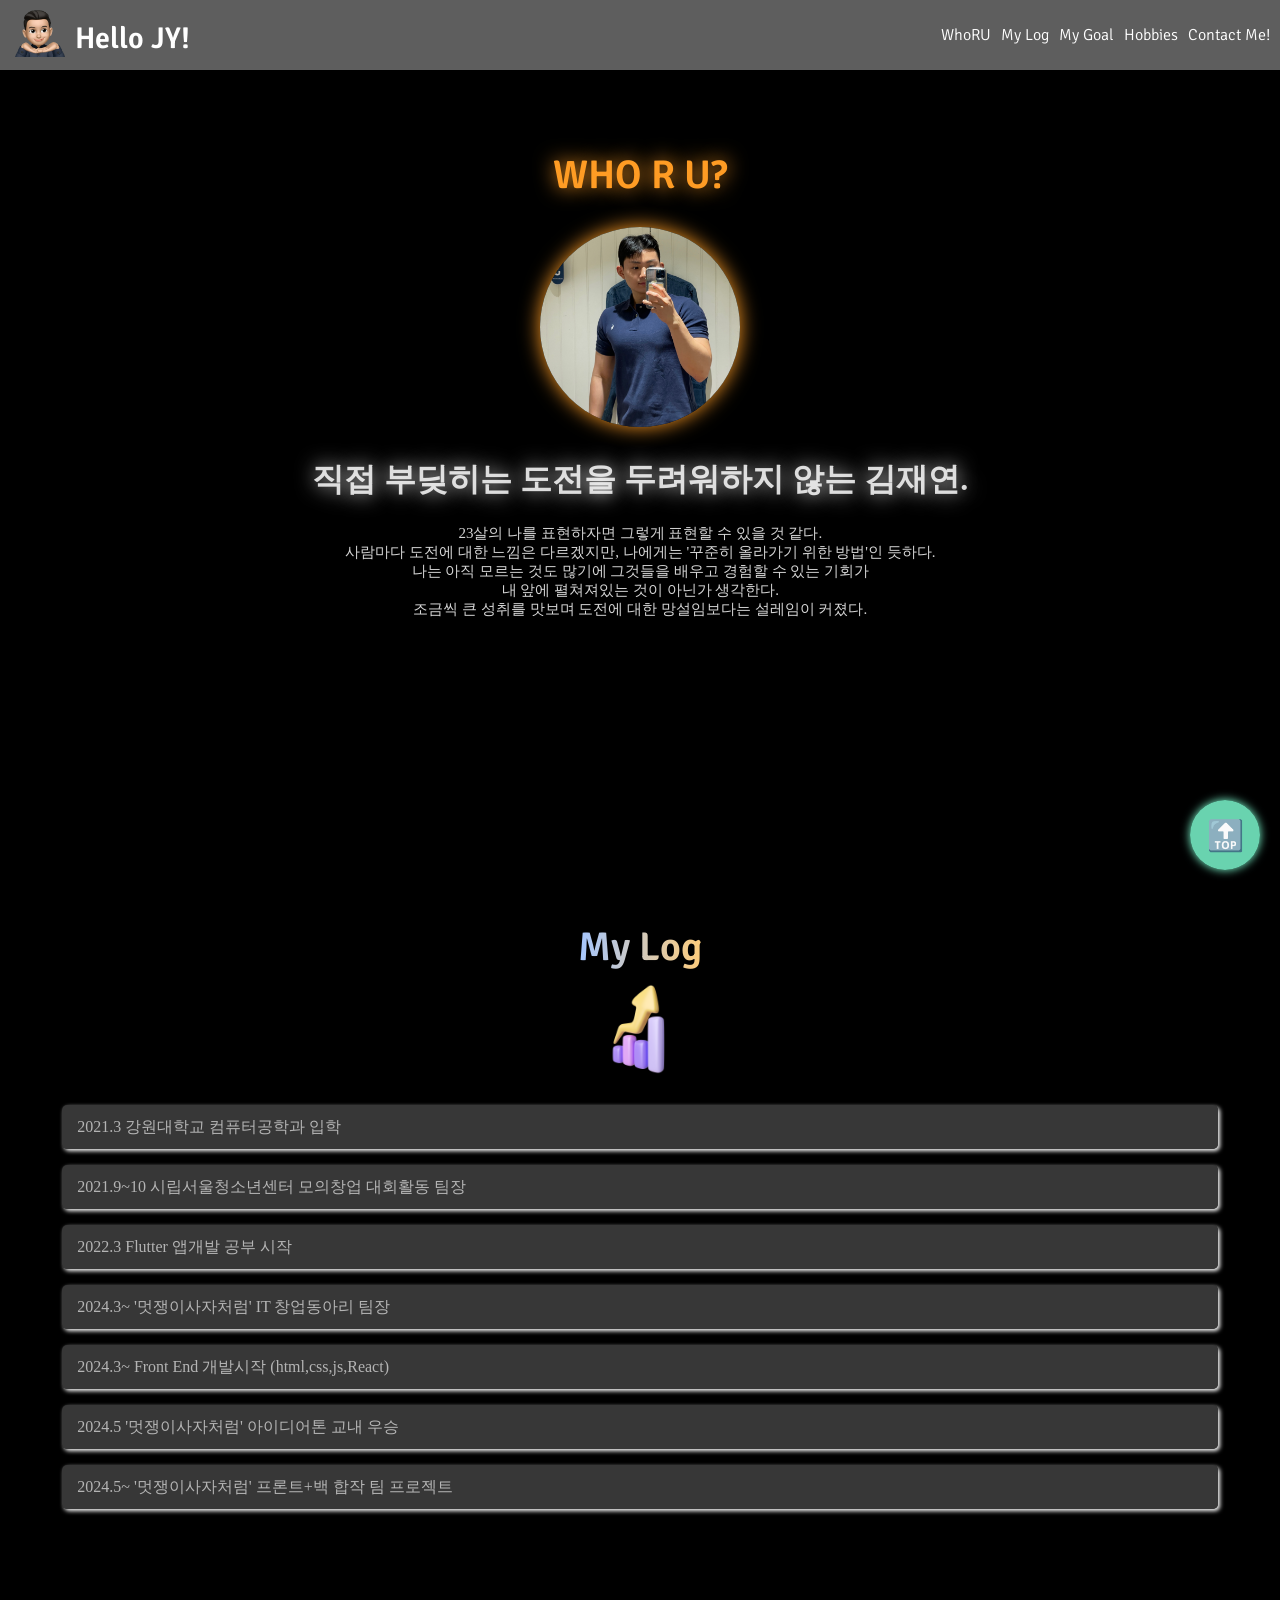
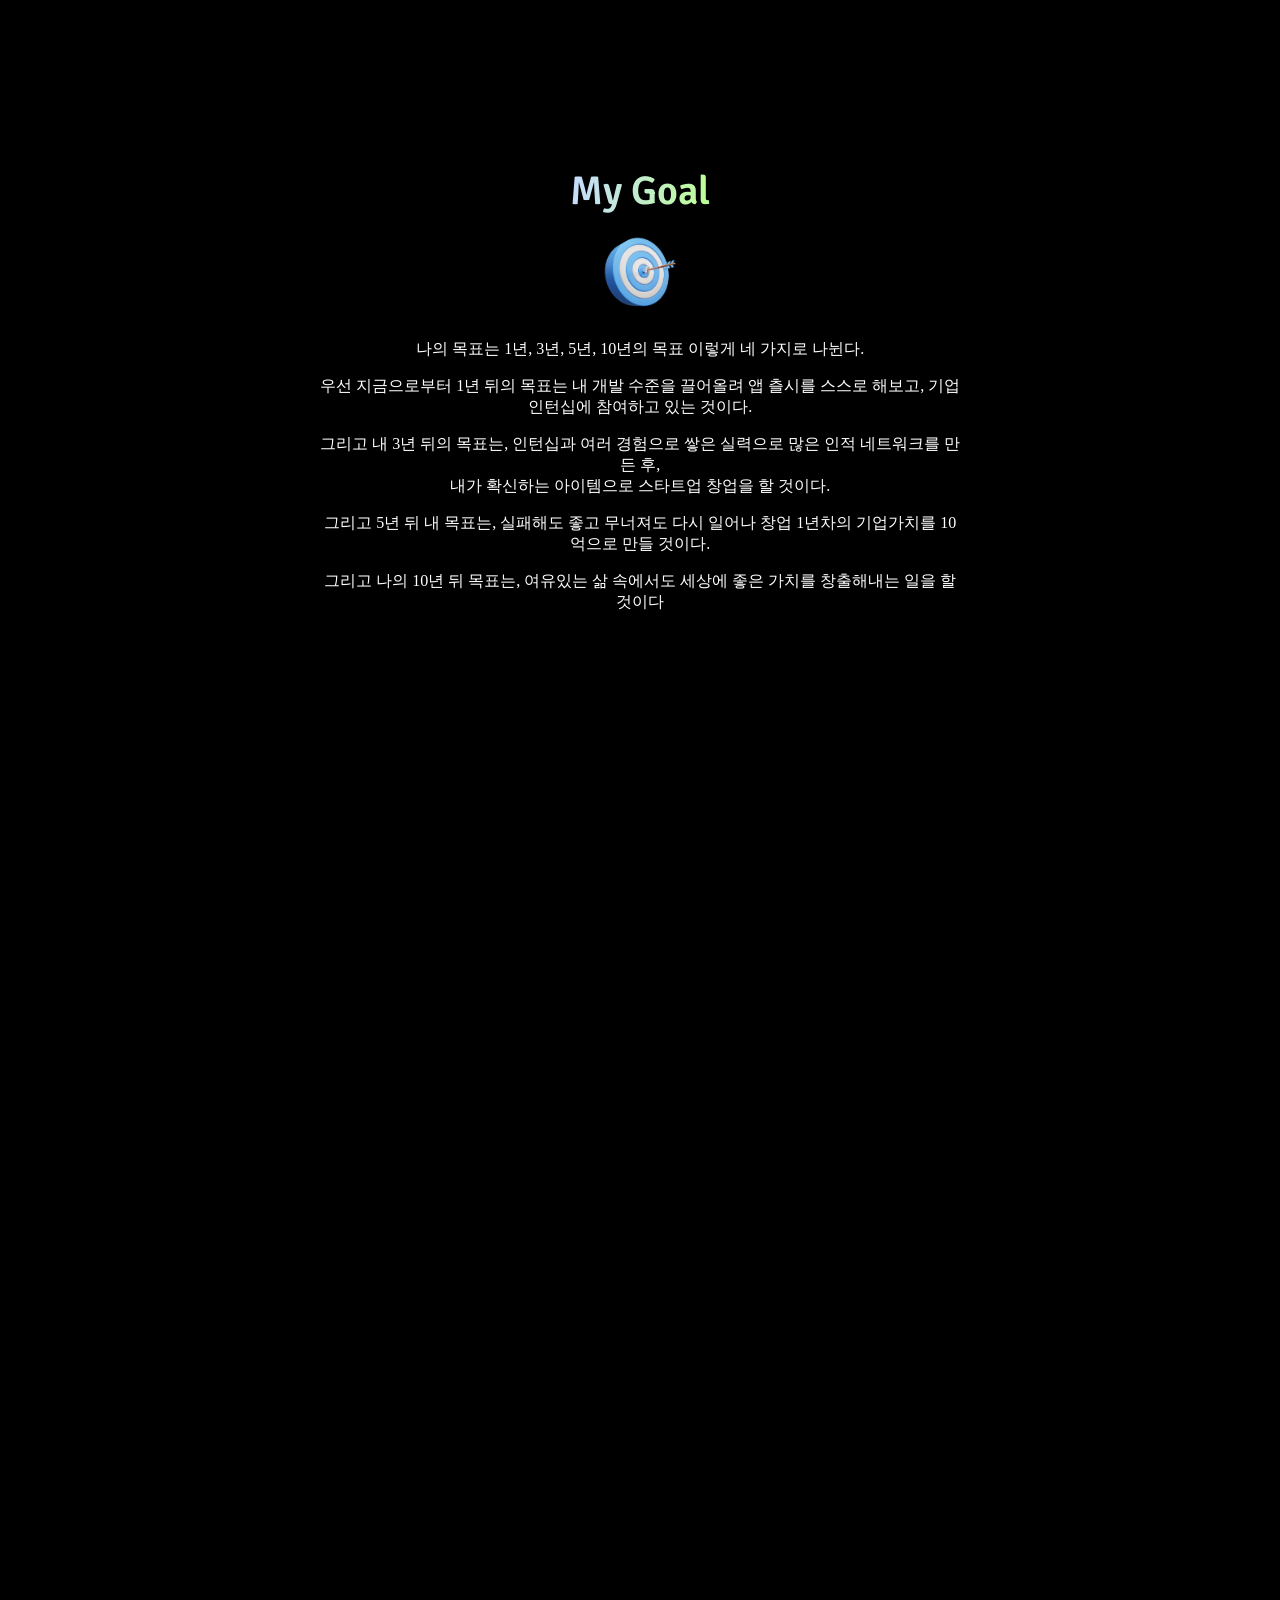
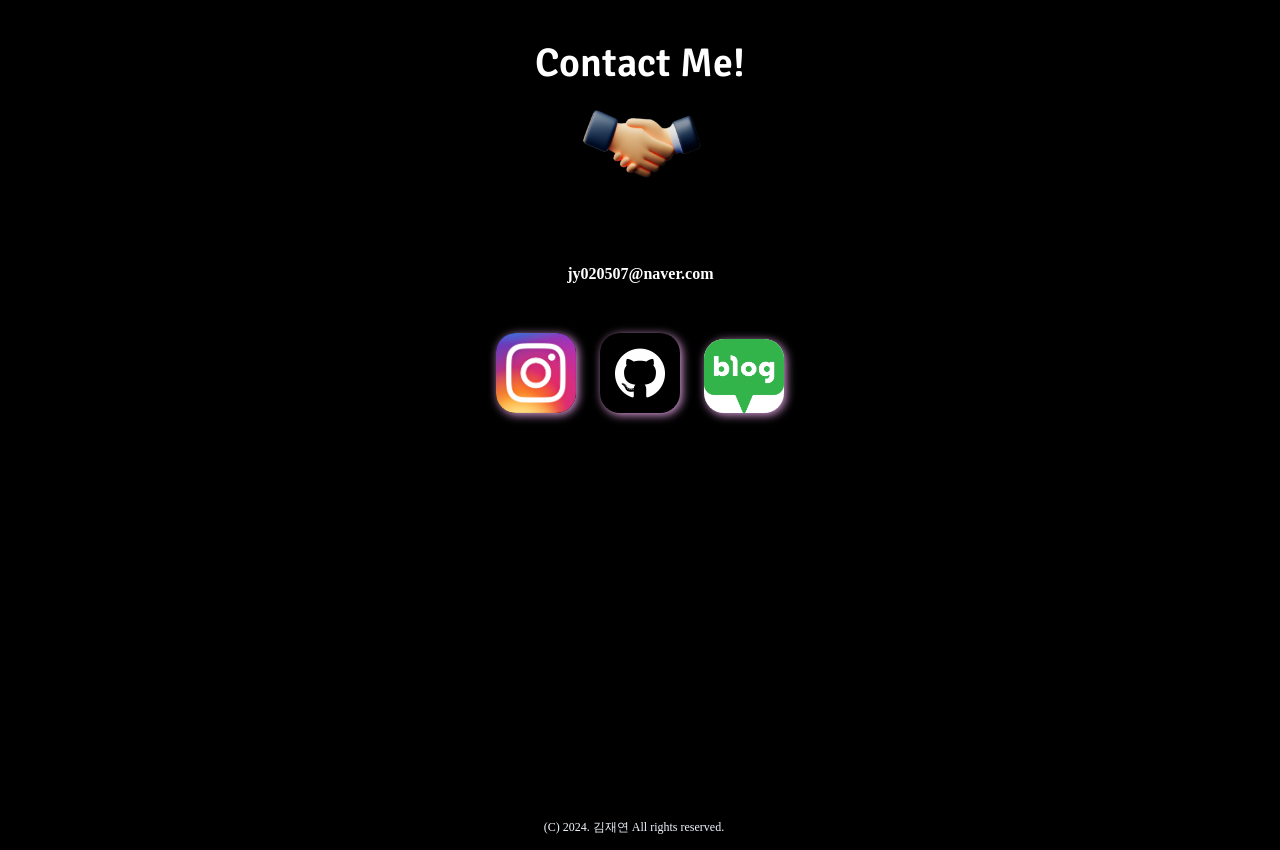
==== index.html @ f03ed78f "[Docs] #2 -이 파일을 감싸던 파일 밖으로 빼냄" ====
<!DOCTYPE html>
<html lang="en">

<head>
    <meta charset="UTF-8">
    <link rel="icon" href="assets/MyIcon.png" />
    <meta name="viewport" content="user-scalable=no, width=device-width, initial-scale=1.0">
    <title>Hello JY!</title>
    <link rel="stylesheet" href="style.css">
    <script src="https://code.jquery.com/jquery-3.7.1.js"
        integrity="sha256-eKhayi8LEQwp4NKxN+CfCh+3qOVUtJn3QNZ0TciWLP4=" crossorigin="anonymous"></script>
    <script src="https://kit.fontawesome.com/31122b6516.js" crossorigin="anonymous"></script>
</head>

<body>
    <header id="header">
        <img id="myIcon" src="assets/MyIcon.png" alt="no image!">
        <h1 id="title">Hello JY!</h1>
        <div id="link_div">
            <a id="WhoRU_link" href="#WhoRU">WhoRU</a>
            <a id="MyLog_link" href="#MyLog">My Log</a>
            <a id="MyGoal_link" href="#MyGoal">My Goal</a>
            <a id="Hobbies_link" href="#Hobbies">Hobbies</a>
            <a id="ContactMe_link" href="#ContactMe">Contact Me!</a>
        </div>
        <div id="menu_btn">
            <i id="menu_bar" class="fa-solid fa-bars fa-lg"></i>
        </div>
            

    </header>
    <div id="mid">

        <div id="WhoRU">
            <h1 id="WhoRU_title">WHO R U?</h1>
            <img id="WhoRU_img" src="assets/WhoRU_img.jpg" alt="no image!">
            <div id="WhoRu_contents_div">
                <h1 id="WhoRu_contents_title">직접 부딪히는 도전을 두려워하지 않는 김재연.</h1>
                <p>23살의 나를 표현하자면 그렇게 표현할 수 있을 것 같다.<br> 사람마다 도전에 대한 느낌은 다르겠지만, 나에게는 '꾸준히 올라가기 위한 방법'인 듯하다.<br> 나는 아직 모르는
                    것도 많기에 그것들을 배우고 경험할 수 있는 기회가<br> 내 앞에 펼쳐져있는 것이 아닌가 생각한다.<br> 조금씩 큰 성취를 맛보며 도전에 대한 망설임보다는 설레임이 커졌다.
                </p>

            </div>
        </div>

        <div id="MyLog">
            <h1 id="MyLog_title">My Log</h1>
            <img id="MyLog_img" src="assets/growth.png" alt="no image!">
            <div id="MyLog_contents_div">
                <p>2021.3 강원대학교 컴퓨터공학과 입학</p>
                <p>2021.9~10 시립서울청소년센터 모의창업 대회활동 팀장</p>
                <p>2022.3 Flutter 앱개발 공부 시작</p>
                <p>2024.3~ '멋쟁이사자처럼' IT 창업동아리 팀장</p>
                <p>2024.3~ Front End 개발시작 (html,css,js,React)</p>
                <p>2024.5 '멋쟁이사자처럼' 아이디어톤 교내 우승</p>
                <p>2024.5~ '멋쟁이사자처럼' 프론트+백 합작 팀 프로젝트 </p>
            </div>
        </div>

        <div id="MyGoal">
            <div id="MyGoal_box">
                <h1 id="MyGoal_title">My Goal</h1>
                <img id="MyGoal_img" src="assets/goal.webp" alt="no image!">
                <div id="MyGoal_contents_div">
                    <p>나의 목표는 1년, 3년, 5년, 10년의 목표 이렇게 네 가지로 나뉜다.</p>
                    <p>우선 지금으로부터 1년 뒤의 목표는 내 개발 수준을 끌어올려 앱 츨시를 스스로 해보고, 기업 인턴십에 참여하고 있는 것이다.</p>
                    <p>그리고 내 3년 뒤의 목표는, 인턴십과 여러 경험으로 쌓은 실력으로 많은 인적 네트워크를 만든 후,
                        <br>내가 확신하는 아이템으로 스타트업 창업을 할 것이다.
                    </p>
                    <p>그리고 5년 뒤 내 목표는, 실패해도 좋고 무너져도 다시 일어나 창업 1년차의 기업가치를 10억으로 만들 것이다. </p>
                    <p>그리고 나의 10년 뒤 목표는, 여유있는 삶 속에서도 세상에 좋은 가치를 창출해내는 일을 할 것이다 </p>
                </div>
            </div>

        </div>

        <div id="Hobbies">
            <h1 id="Hobbies_title">Hobbies</h1>
                <div id="Hobbies_contents_div">
                    <div class="slide">
                        <img src="assets/Hobbies/P1045565 2.JPG" alt="Image 1">
                    </div>
                    <div class="slide">
                        <img src="assets/Hobbies/P1055769 2.JPG" alt="Image 2">
                    </div>
                    <div class="slide">
                        <img src="assets/Hobbies/P1055851.JPG" alt="Image 3">
                    </div>
                    <div class="slide">
                        <video src="assets/Hobbies/IMG_5760.mov" autoplay loop muted ></video>
                    </div>
                    <div class="slide">
                        <video src="assets/Hobbies/IMG_5763.mov" autoplay loop muted></video>
                    </div>
                    <div class="slide">
                        <video src="assets/Hobbies/IMG_5876.mov" autoplay loop muted></video>
                    </div>
                    <div class="slide">
                        <video src="assets/Hobbies/IMG_6308.mov" autoplay loop muted></video>
                    </div>
                    <div class="slide">
                        <img src="assets/Hobbies/P1012045.JPG" alt="Image 4">
                    </div>
                    <div class="slide">
                        <img src="assets/Hobbies/P1034518.JPG" alt="Image 5">
                    </div>
                    <div class="slide">
                        <img src="assets/Hobbies/P1034579.JPG" alt="Image 6">
                    </div>
                    <button class="prev" onclick="plusSlides(-1)"><</button>
                    <button class="next" onclick="plusSlides(1)">></button>
                </div>
            
        </div>

        <div id="ContactMe">
            <h1 id="ContactMe_title">Contact Me!</h1>
            
            
            <img id="ContactMe_img" src="assets/handshake.webp" alt="no image!">
            <a id="email" href="mailto:jy020507@naver.com">jy020507@naver.com</a>
            <div id="links_div">
                <a href="https://www.instagram.com/re_year0507/"><img src="assets/Hobbies/IMG_4242.PNG" alt="no image"></a>
                <a href="https://github.com/Kim-jaeyeon"><img src="assets/Hobbies/github-icon-9.png" alt="no image"></a>
                <a href="https://blog.naver.com/re_year0507"><img src="assets/Hobbies/naverBlogIcon.png" alt="no image"></a>
            </div>
        </div>
        <div id="home_btn">
            <p>🔝</p>
        </div>
    </div>
    <div id="bottom">
        

        <p id="copyright">(C) 2024. 김재연 All rights reserved.</p>
    </div>
    <script src="./script.js?ver=1"></script>
    <script src="./clock.js?ver=1"></script>
    <script src="./slide.js?ver=1"></script>
    <script src="./bar_animation.js?ver=1"></script>

</body>

</html>
---- style.css ----
@import url('https://fonts.googleapis.com/css2?family=Pacifico&display=swap');
@import url('https://fonts.googleapis.com/css2?family=Pacifico&family=Signika:wght@300..700&display=swap');
@import './phone.css';
@import './wide_screen.css';
@media screen and (min-width:540px) and (max-width:1920px){
    body{
        margin-right: 0%;
        height: auto;
        background-color: black;
    }
    header{
        position: fixed;
        z-index: 2;
        left: 0;
        top: 0;
        width: 100%;
        height: 70px;
        background-color:rgba(255, 255, 255, 0.37);
    }
     #menu_btn{
        display: none;
    }
    #link_div{
        display: flex;
        justify-content:center;
        align-items: center;
        float: right;
        width:350px;
        height: 100%;
       
    }
    #link_div a{
        color: white;
        font-family: "Signika", sans-serif;
        font-weight: 300;
        text-decoration: none;
        margin: 5px;
    }
    #link_div a:hover{
        color: rgb(255, 147, 24);
        transition: 0.2s ease-in-out;
    }
   
    #myIcon{
        position: relative;
        top: 10px;
        left: 15px;
        width: 50px;
        float: left;
    }
    #title{
        float: left;
        margin-left:25px ;
        font-family: "Signika", sans-serif;
        font-weight:600;
        font-size: 30px;
        color: white;
    }






    #mid{
        margin: -10px -10px;
        display: flex;
        justify-content: center;
        align-items: center;
        flex-direction: column;
        width: 101%;
        height: 80%;
        background-color: black;
    }
    #WhoRU,#MyLog,#MyGoal,#Hobbies,#ContactMe{
        
        margin-top: 72px;
        width: 100%;
        height: 700px;
        background-color: black;
        display: flex;
        align-items: center;
        flex-direction: column;
    }
    #WhoRU_title,#MyLog_title,#MyGoal_title,#Hobbies_title,#ContactMe_title{
        font-family: "Signika", sans-serif;
        font-weight:600;
        font-size: 40px;
        margin-top: 80px;
    }
    #WhoRU{
        
        background-image: url("assets/P1011864.jpg");
        background-size: cover;
        background-color: rgba(0, 0, 0, 0.365);
        
    } 
    #WhoRU_title{

        color: rgb(255, 156, 36);
        text-shadow: 0px 0px 20px;
    }
    #WhoRU_img{
        width: 200px;
        border-radius: 50%;
        box-shadow: 0px 0px 20px rgb(255, 156, 36);
    }
    #WhoRu_contents_div{
        text-align: center;
        padding-top: 10px;
        display: flex;
        align-items: center;
        flex-direction: column;
        width: 90%;
        height: auto;
        color: rgba(255, 255, 255, 0.836);
    }
    #WhoRu_contents_div p{
        margin-top: 0px;
        font-size: 15px;
     
    }
    #WhoRu_contents_title{
        text-shadow: 0px 0px 20px;
    }





    #MyLog{
        background-image: url("assets/shibuya.JPG");
        background-size: cover;
        background-repeat: no-repeat;
        background-color: black;
    }
    #MyLog_title{
        background: linear-gradient(to right, #a4c6ff, #fecc7b); 
        -webkit-background-clip: text; 
        -webkit-text-fill-color: transparent; 
    }
    #MyLog_img{
        margin-top: -20px;
        width: 100px;
    }
    #MyLog_contents_div{
        margin-top: 10px;
        width: 90%;
        height: 100%;
        
    }
    #MyLog_contents_div p {
    
        padding: 10px 15px; 
        font-size: 16px; 
        line-height: 1.5; 
        background-color: #525252ac; 
        color: rgb(180, 180, 180);
        border-radius: 5px; 
        box-shadow: 2px 2px 4px rgb(255, 255, 255);
        margin-bottom: 10px; 
        transition: background-color 0.3s ease; 
    }
    
    #MyLog_contents_div p:hover {
        color: white;
        background-color: #868686; 
    }
    #MyLog_contents_div p:active {
        padding: 7px 12px;
        color: white;
        background-color: #868686; 
        transition:0.2s ease-in-out;
    }
    





    #MyGoal{
        background-image: url("assets/busan.JPG");
        background-size:cover;
        background-repeat: no-repeat;
        background-color: black;
    }
    #MyGoal_box{
        margin-top: 72px;
        width: 50%;
        height: 650px;
        background-color: rgba(0, 0, 0, 0.277);
        border-radius: 30px;
        display: flex;
        align-items: center;
        flex-direction: column;
    }
    #MyGoal_title{
        background: linear-gradient(to right, #c6dbff, #bdff96); 
        -webkit-background-clip: text; 
        -webkit-text-fill-color: transparent; 
    }
    #MyGoal_contents_div{
        text-align: center;
        color: white;
    }
    #MyGoal_img{
        margin-top: -20px;
        width: 100px;
    }






    

#Hobbies_title{
    color: white;
}
#Hobbies_contents_div {
    position: relative;
    width: 50%;
    height: 40vh;
    margin: auto;
    
    padding-bottom: 20px;
    overflow: hidden;
    display: flex;
    justify-content: center;
    align-items: center;
    
}

.slide {
    position: absolute;
    width: 70%;
    transition: transform 1s ease, opacity 1s ease;
    opacity: 0;
    z-index: 0;
}

.slide img , .slide video{
    width: 100%;
    transition: transform 0.5s ease;
}

.prev, .next {
    display: flex;
    justify-content: center;
    align-items: center;
    cursor: pointer;
    position: absolute;
    bottom: 0;
    border-radius: 50%;
    width: 30px;
    height: 30px;
    padding: 16px;
    background-color: rgba(255, 255, 255, 0.418);
    color:white;
    font-weight: bold;
    font-size: 20px;
    transition: 0.6s ease;
    border:  none;
    user-select: none;
    z-index: 1;
}
.prev{
    left: 0;
}

.next {
    right: 0;
}

.prev:hover, .next:hover {
    background-color: rgba(203, 203, 203, 0.8);
}


.fade {
    opacity: 1;
}








    #ContactMe_title{
        color: white;
    }
    #ContactMe > a{
        color: white;
        text-decoration: none;
        margin-bottom: 50px;
        font-weight: bold;
    }
    #ContactMe_img{
        margin-top: -50px;
        width: 150px;
        margin-bottom: 50px;
    }
    #links_div img{
        margin: 0px 10px;
        border-radius: 20px;
        width:80px ;
        box-shadow: 2px 2px 10px plum;
        transition: 0.2s ease-in-out;
    }
    #links_div img:hover{
        width:85px;
        box-shadow: 2px 2px 20px plum;
    }
    #links_div img:active{
        width:75px;
        box-shadow: 2px 2px 20px plum;
    }
    #links_div a:nth-child(3) img{
        background-color: white;
    }
    #home_btn{
        z-index: 1;
        display: flex;
        justify-content: center;
        align-items: center;
        bottom: 30px;
        right: 20px;
        position: fixed;
        width: 70px;
        height: 70px;
        border-radius: 50%;
        box-shadow: 0px 0px 10px aquamarine;
        background-color: rgba(127, 255, 212, 0.828);
    }
    #home_btn:hover{
        width: 75px;
        height: 75px;
        transition: 0.2s ease-in-out;
    }
    #home_btn:active{
        width: 65px;
        height: 65px;
        transition: 0.2s ease-in-out;
    }
    #home_btn p{
        font-size: 30px;
    }

    







    #bottom{
        margin: -10px -10px;
        position: relative;
        display: flex;
        justify-content: center;
        z-index: -1;
        width: 100%;
        height: 200px;
        background-color:rgb(0, 0, 0);
    }
    
   
    
    #copyright{
        position: absolute;
        bottom: 0;
        font-size: 12px;
        color: aliceblue;
    }



    @keyframes fadein {
        from{
            opacity: 0;
        }
        to{
            opacity: 100;
        }
    }
    @keyframes fadeout {
        from{
            opacity: 100;
        }
        to{
            opacity: 0;
        }
    }
}
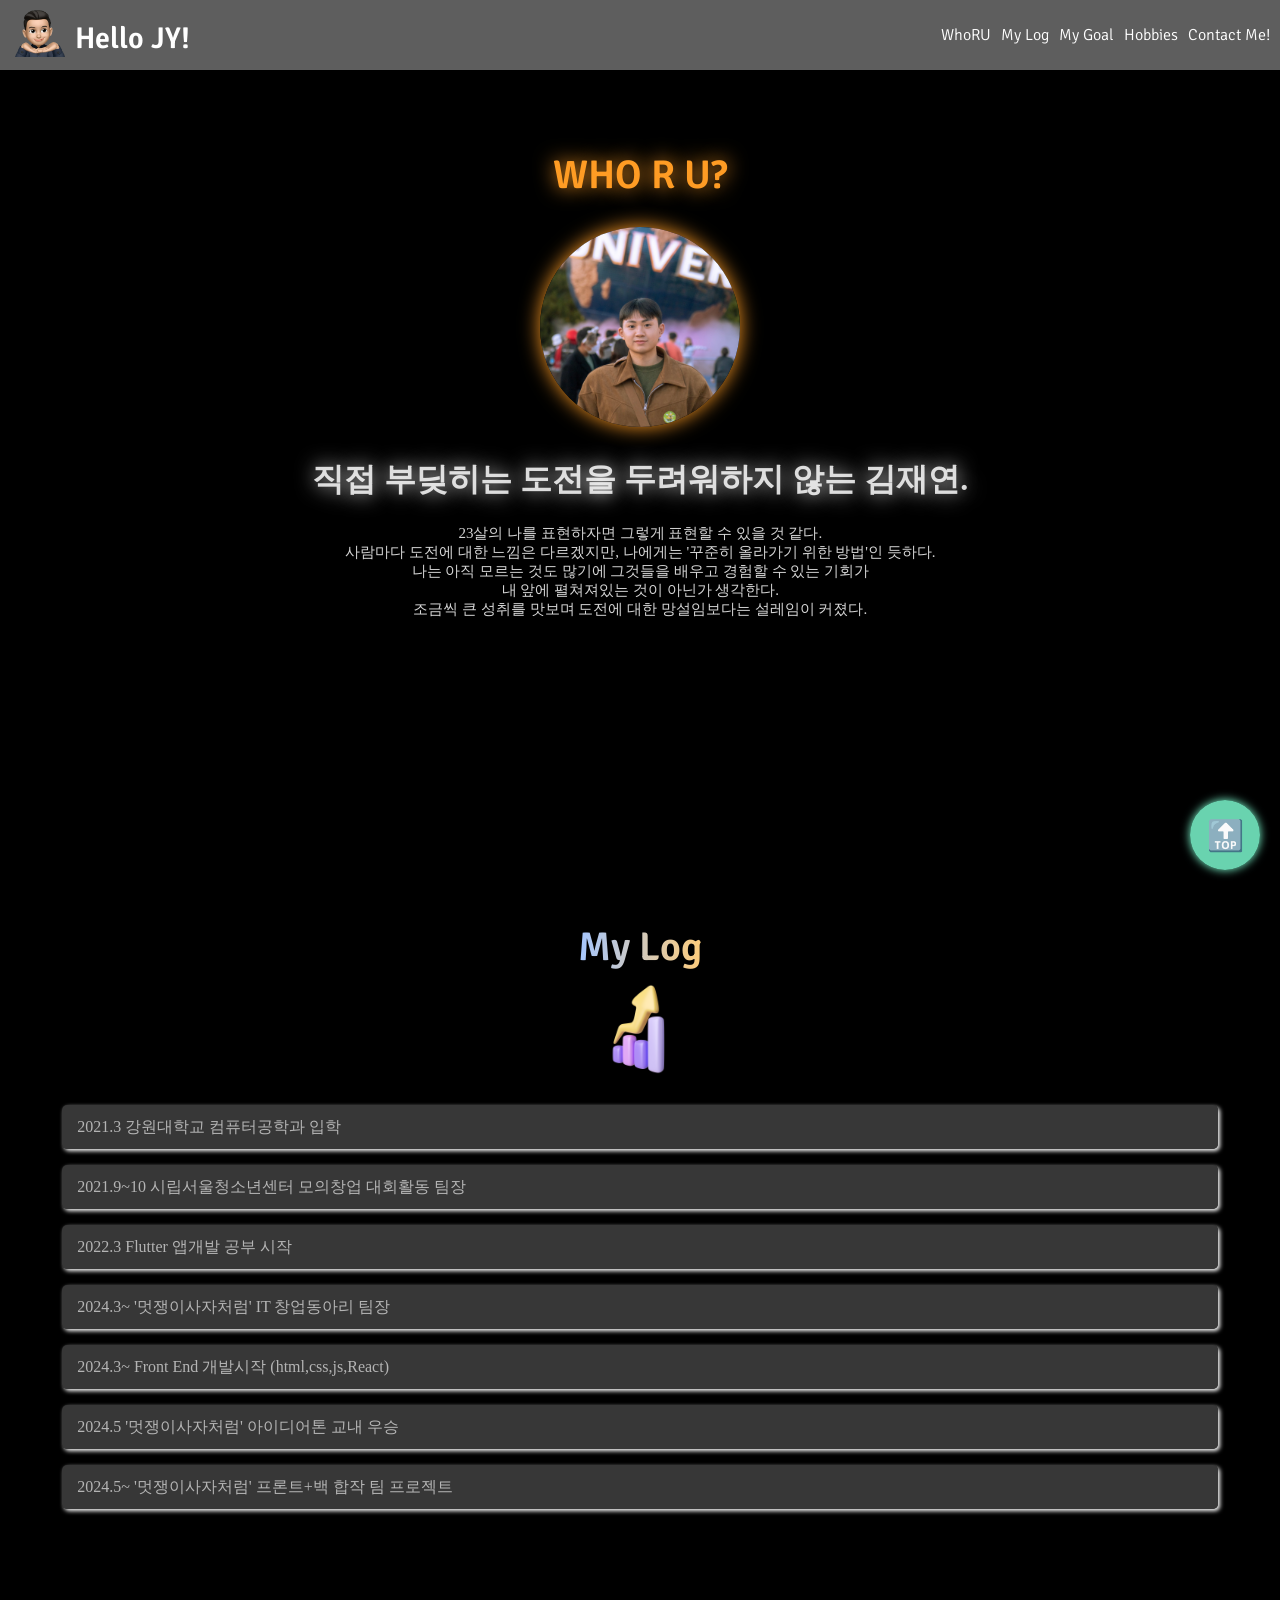
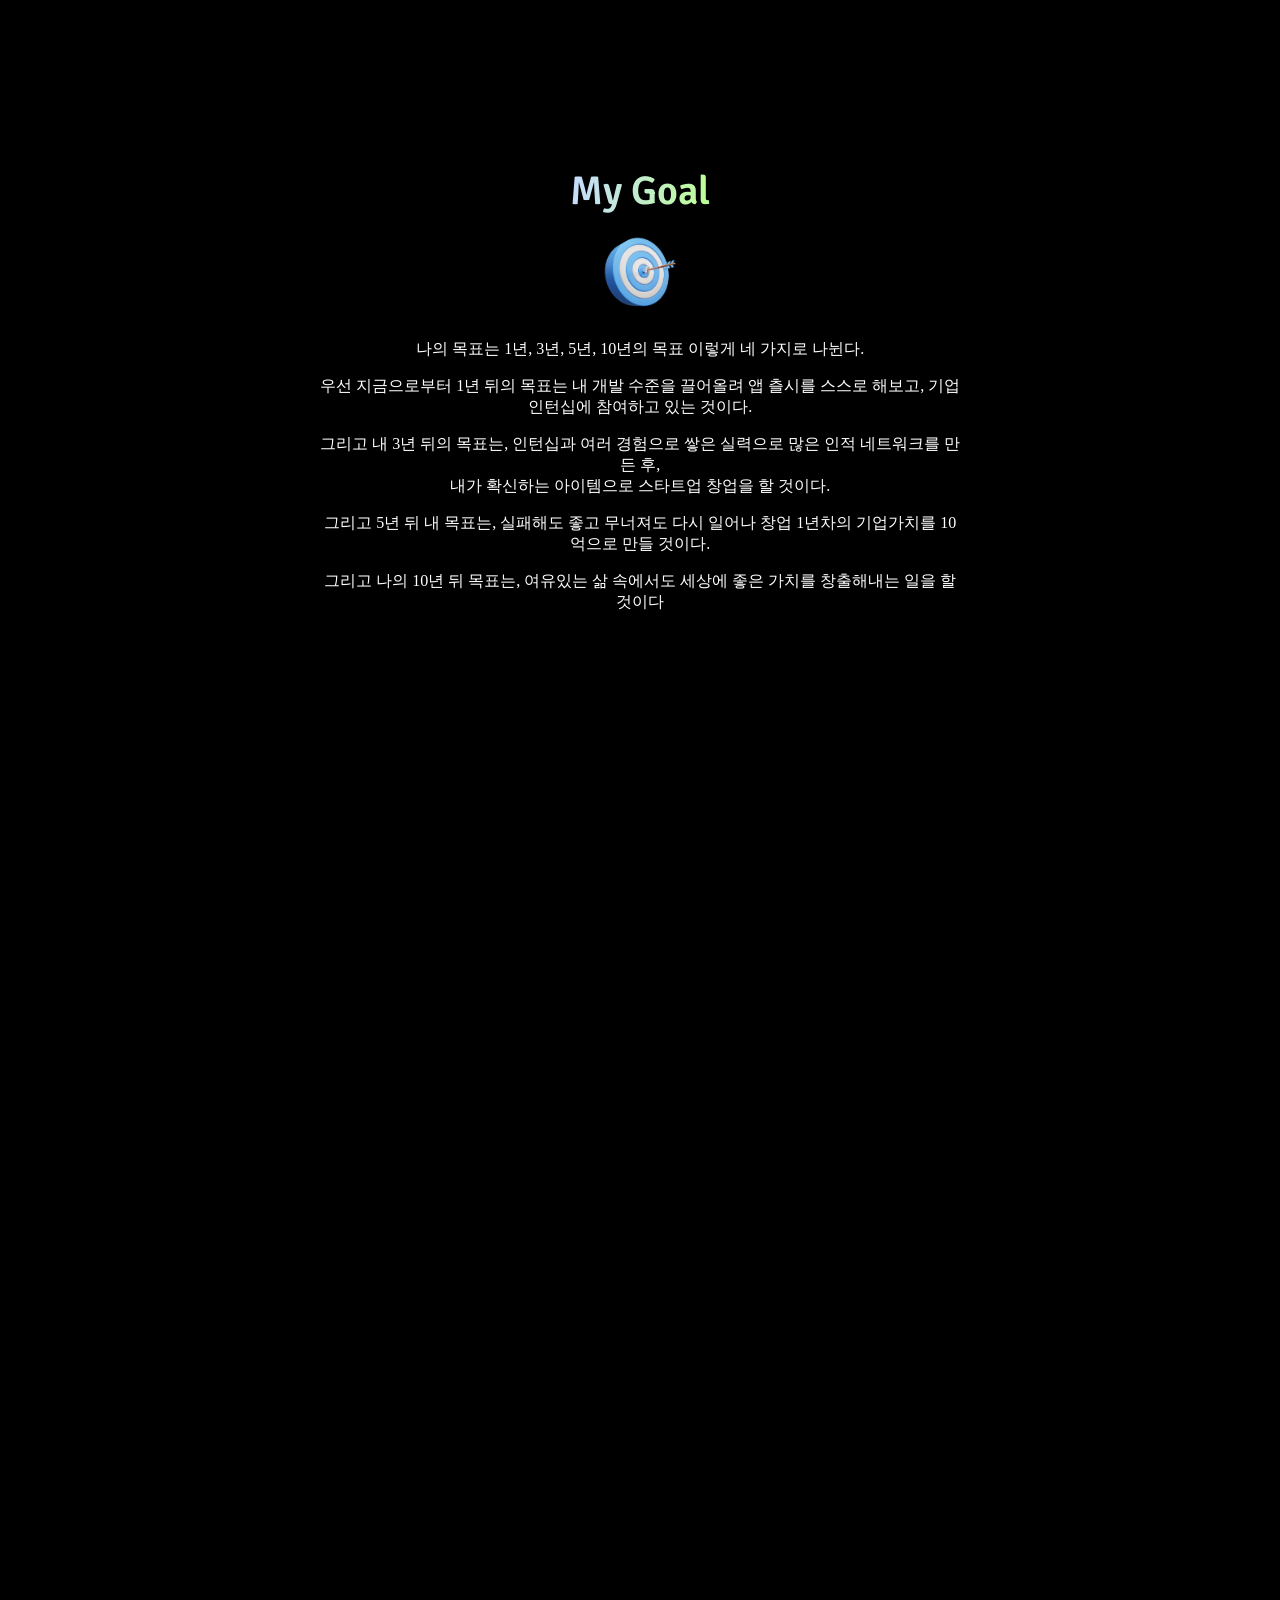
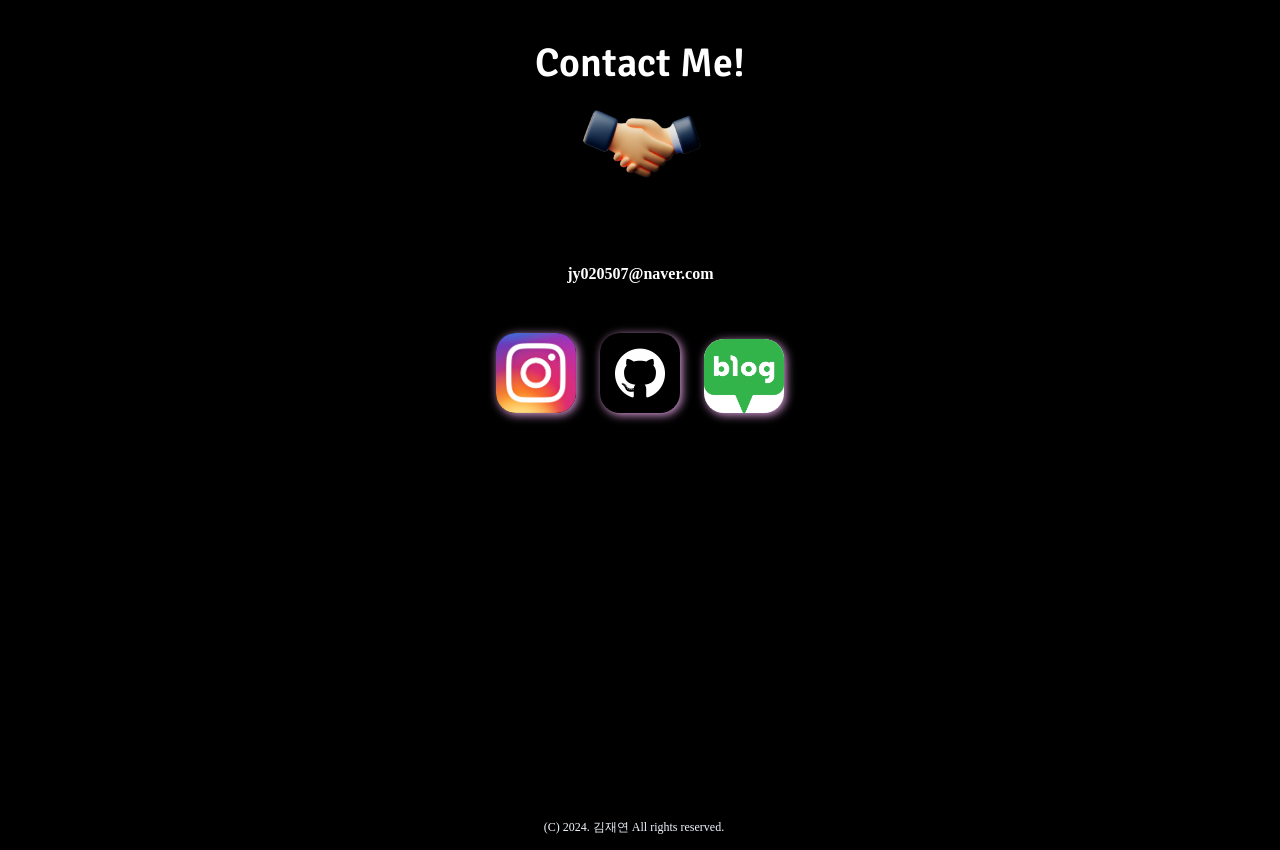
==== commit 571dfb16: "[Docs]#4 -delete hobbies mov 영상들을 삭제하고 whoRU 내 사진 변경" ====
--- a/index.html
+++ b/index.html
@@ -33,7 +33,7 @@
 
         <div id="WhoRU">
             <h1 id="WhoRU_title">WHO R U?</h1>
-            <img id="WhoRU_img" src="assets/WhoRU_img.jpg" alt="no image!">
+            <img id="WhoRU_img" src="assets/IMG_6461.jpg" alt="no image!">
             <div id="WhoRu_contents_div">
                 <h1 id="WhoRu_contents_title">직접 부딪히는 도전을 두려워하지 않는 김재연.</h1>
                 <p>23살의 나를 표현하자면 그렇게 표현할 수 있을 것 같다.<br> 사람마다 도전에 대한 느낌은 다르겠지만, 나에게는 '꾸준히 올라가기 위한 방법'인 듯하다.<br> 나는 아직 모르는
@@ -87,18 +87,6 @@
                         <img src="assets/Hobbies/P1055851.JPG" alt="Image 3">
                     </div>
                     <div class="slide">
-                        <video src="assets/Hobbies/IMG_5760.mov" autoplay loop muted ></video>
-                    </div>
-                    <div class="slide">
-                        <video src="assets/Hobbies/IMG_5763.mov" autoplay loop muted></video>
-                    </div>
-                    <div class="slide">
-                        <video src="assets/Hobbies/IMG_5876.mov" autoplay loop muted></video>
-                    </div>
-                    <div class="slide">
-                        <video src="assets/Hobbies/IMG_6308.mov" autoplay loop muted></video>
-                    </div>
-                    <div class="slide">
                         <img src="assets/Hobbies/P1012045.JPG" alt="Image 4">
                     </div>
                     <div class="slide">
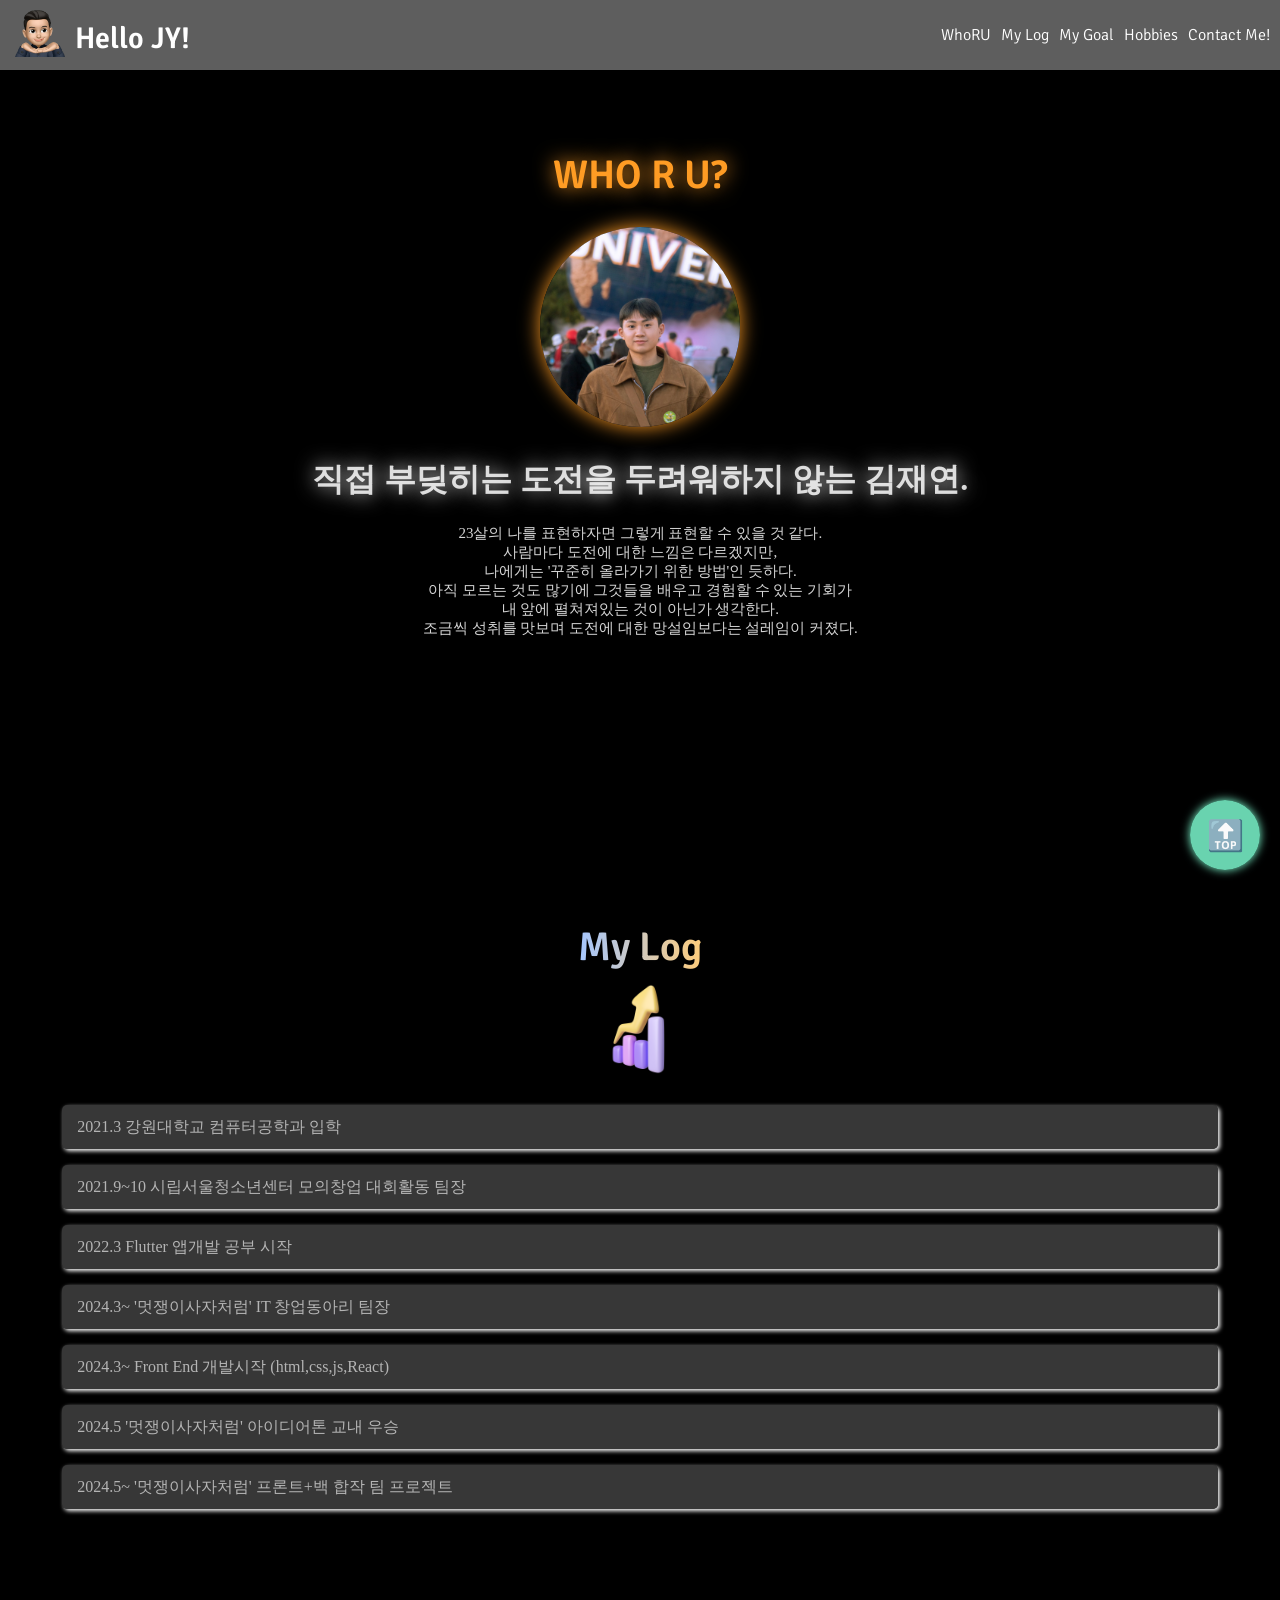
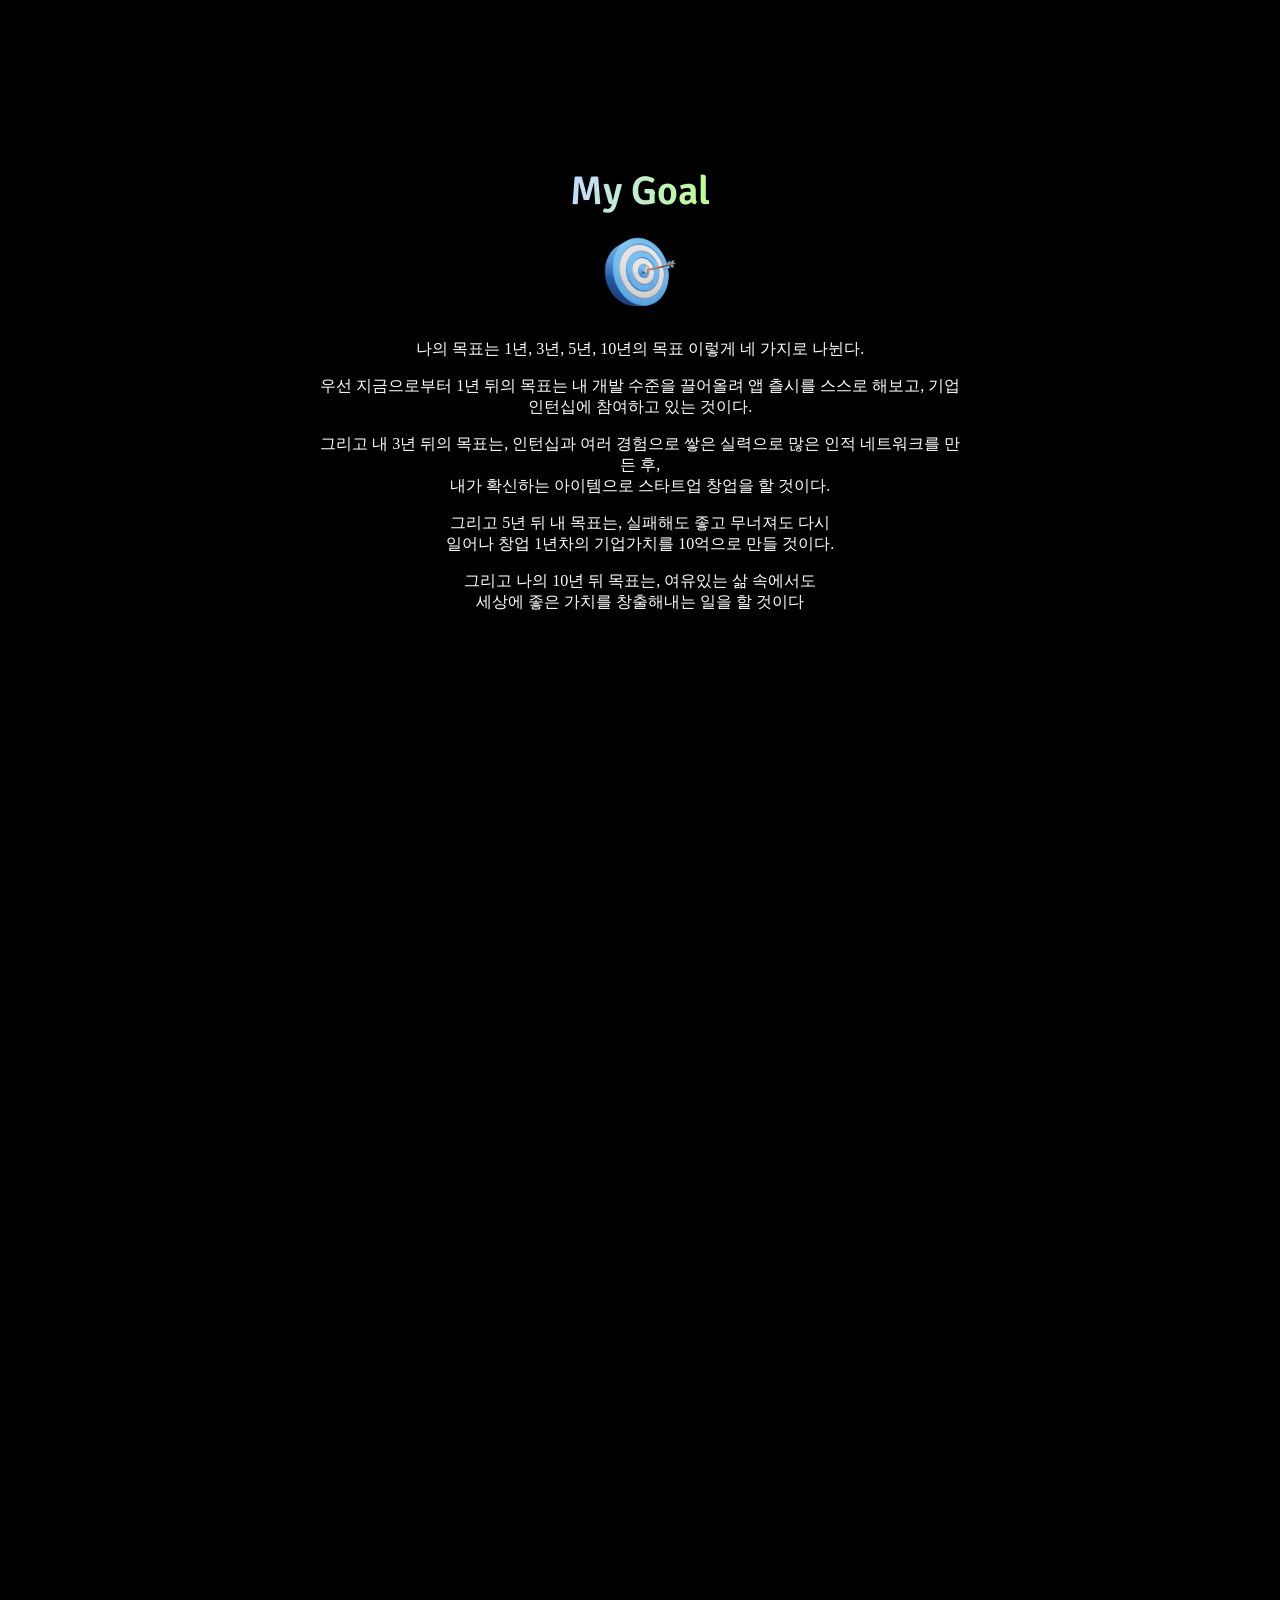
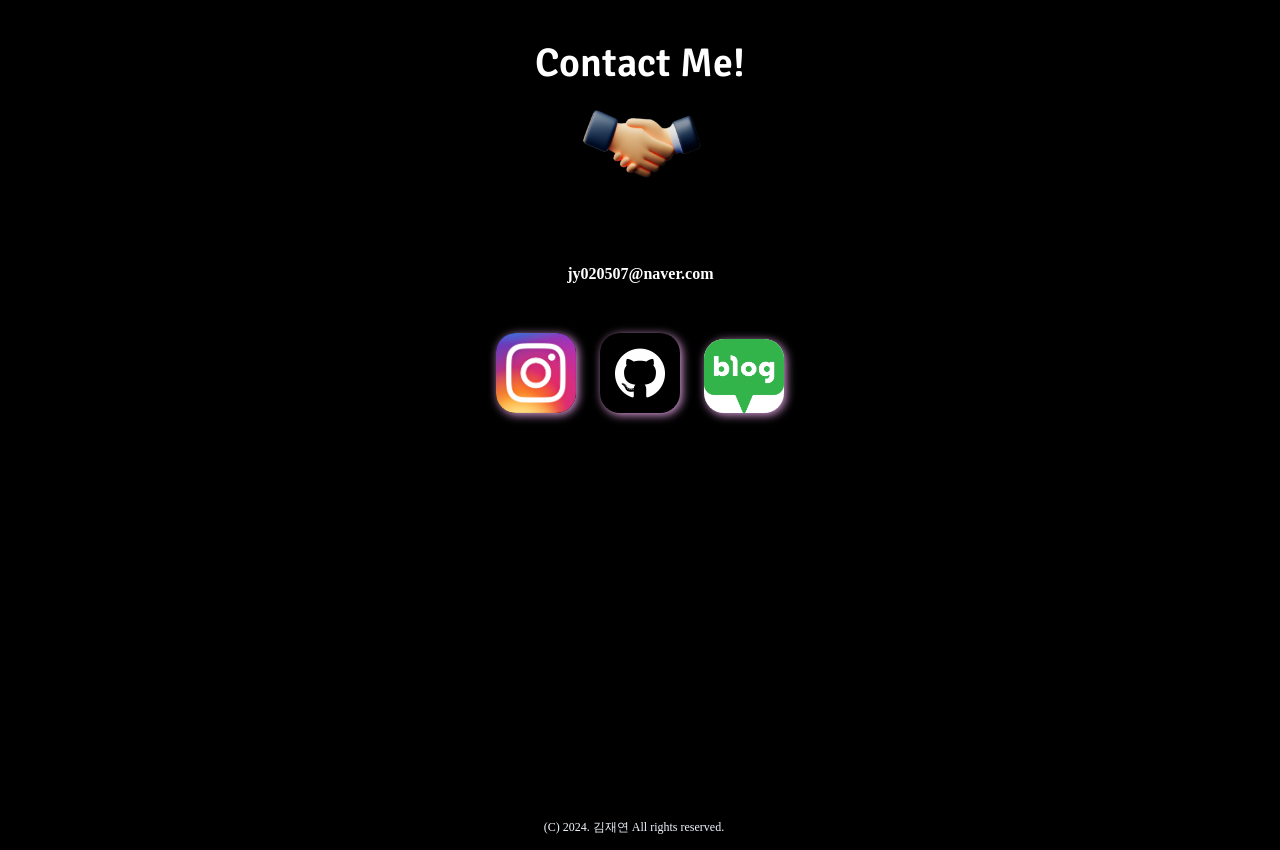
==== commit 0b4bcdc3: "[Fix] #5 -fix the wide screen ver 와이드 화면일 때 발생하는 display 오류를 수정 하였다." ====
--- a/index.html
+++ b/index.html
@@ -36,8 +36,8 @@
             <img id="WhoRU_img" src="assets/IMG_6461.jpg" alt="no image!">
             <div id="WhoRu_contents_div">
                 <h1 id="WhoRu_contents_title">직접 부딪히는 도전을 두려워하지 않는 김재연.</h1>
-                <p>23살의 나를 표현하자면 그렇게 표현할 수 있을 것 같다.<br> 사람마다 도전에 대한 느낌은 다르겠지만, 나에게는 '꾸준히 올라가기 위한 방법'인 듯하다.<br> 나는 아직 모르는
-                    것도 많기에 그것들을 배우고 경험할 수 있는 기회가<br> 내 앞에 펼쳐져있는 것이 아닌가 생각한다.<br> 조금씩 큰 성취를 맛보며 도전에 대한 망설임보다는 설레임이 커졌다.
+                <p>23살의 나를 표현하자면 그렇게 표현할 수 있을 것 같다.<br> 사람마다 도전에 대한 느낌은 다르겠지만,<br> 나에게는 '꾸준히 올라가기 위한 방법'인 듯하다.<br>  아직 모르는
+                    것도 많기에 그것들을 배우고 경험할 수 있는 기회가<br> 내 앞에 펼쳐져있는 것이 아닌가 생각한다.<br> 조금씩 성취를 맛보며 도전에 대한 망설임보다는 설레임이 커졌다.
                 </p>
 
             </div>
@@ -67,8 +67,8 @@
                     <p>그리고 내 3년 뒤의 목표는, 인턴십과 여러 경험으로 쌓은 실력으로 많은 인적 네트워크를 만든 후,
                         <br>내가 확신하는 아이템으로 스타트업 창업을 할 것이다.
                     </p>
-                    <p>그리고 5년 뒤 내 목표는, 실패해도 좋고 무너져도 다시 일어나 창업 1년차의 기업가치를 10억으로 만들 것이다. </p>
-                    <p>그리고 나의 10년 뒤 목표는, 여유있는 삶 속에서도 세상에 좋은 가치를 창출해내는 일을 할 것이다 </p>
+                    <p>그리고 5년 뒤 내 목표는, 실패해도 좋고 무너져도 다시 <br>일어나 창업 1년차의 기업가치를 10억으로 만들 것이다. </p>
+                    <p>그리고 나의 10년 뒤 목표는, 여유있는 삶 속에서도 <br>세상에 좋은 가치를 창출해내는 일을 할 것이다 </p>
                 </div>
             </div>
 
@@ -123,7 +123,6 @@
         <p id="copyright">(C) 2024. 김재연 All rights reserved.</p>
     </div>
     <script src="./script.js?ver=1"></script>
-    <script src="./clock.js?ver=1"></script>
     <script src="./slide.js?ver=1"></script>
     <script src="./bar_animation.js?ver=1"></script>
 
